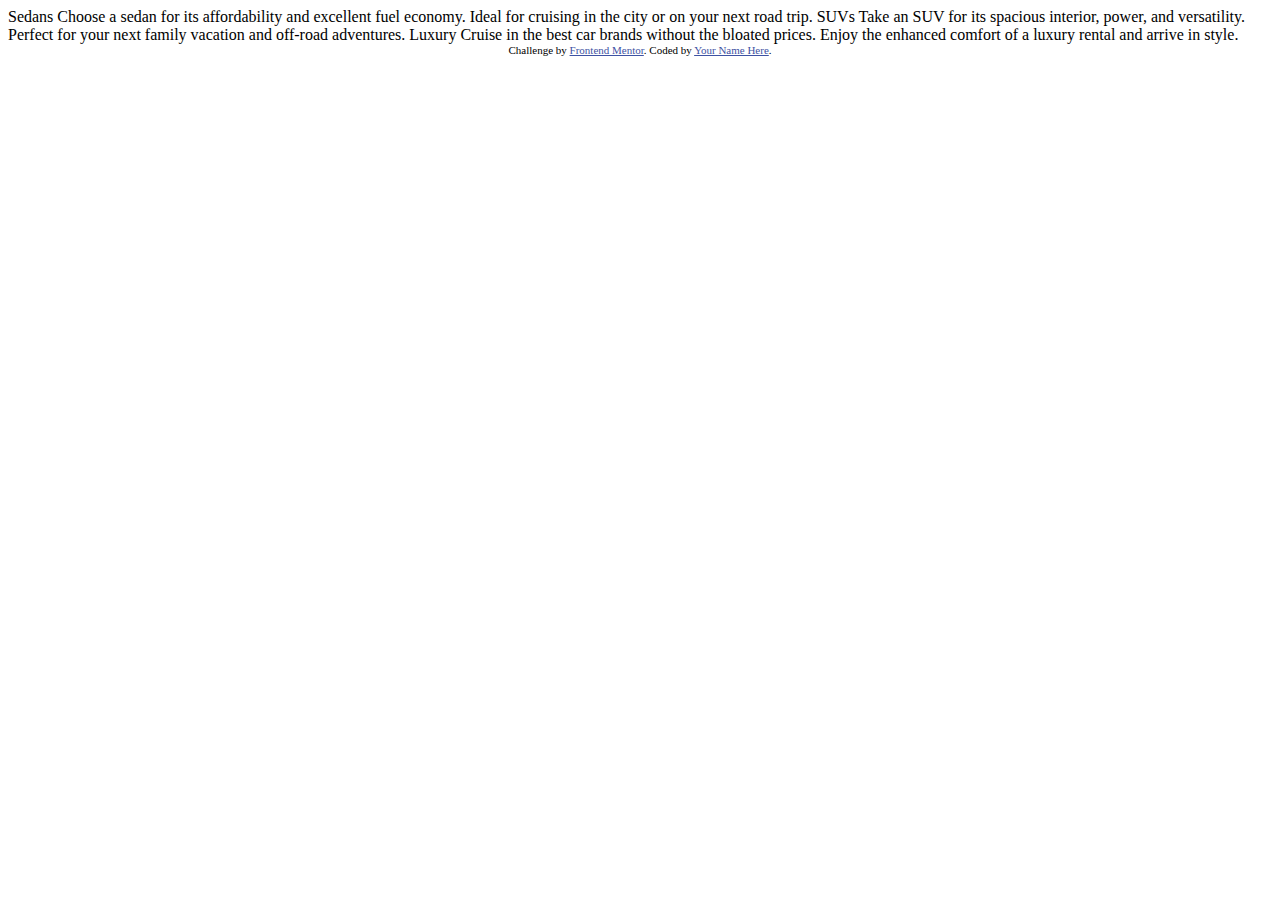
==== Web-Developement/3-column-preview-card-component-main/index.html @ 45ddafed "new project" ====
<!DOCTYPE html>
<html lang="en">
<head>
  <meta charset="UTF-8">
  <meta name="viewport" content="width=device-width, initial-scale=1.0"> <!-- displays site properly based on user's device -->

  <link rel="icon" type="image/png" sizes="32x32" href="./images/favicon-32x32.png">
  
  <title>Frontend Mentor | 3-column preview card component</title>

  <!-- Feel free to remove these styles or customise in your own stylesheet 👍 -->
  <style>
    .attribution { font-size: 11px; text-align: center; }
    .attribution a { color: hsl(228, 45%, 44%); }
  </style>
</head>
<body>
  
  Sedans
  Choose a sedan for its affordability and excellent fuel economy. Ideal for cruising in the city 
  or on your next road trip.

  SUVs
  Take an SUV for its spacious interior, power, and versatility. Perfect for your next family vacation 
  and off-road adventures.

  Luxury
  Cruise in the best car brands without the bloated prices. Enjoy the enhanced comfort of a luxury 
  rental and arrive in style.
  
  <div class="attribution">
    Challenge by <a href="https://www.frontendmentor.io?ref=challenge" target="_blank">Frontend Mentor</a>. 
    Coded by <a href="#">Your Name Here</a>.
  </div>
</body>
</html>
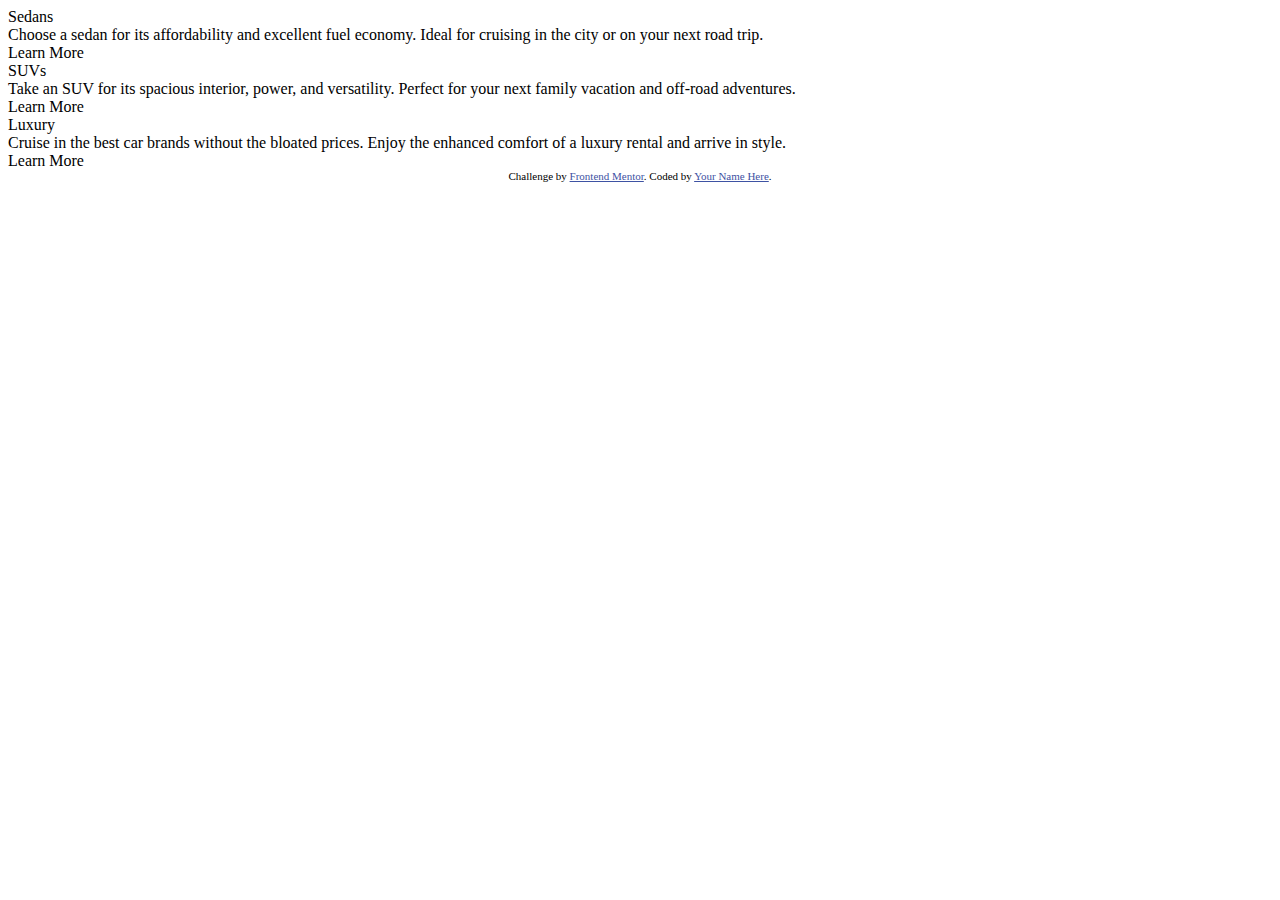
==== commit 657cf475: "organised the html" ====
--- a/Web-Developement/3-column-preview-card-component-main/index.html
+++ b/Web-Developement/3-column-preview-card-component-main/index.html
@@ -15,18 +15,35 @@
   </style>
 </head>
 <body>
+  <div class="container">
+    <div class="card">
+      <div class="type">Sedans</div>
+      <div class="info">  Choose a sedan for its affordability and excellent fuel economy. Ideal for cruising in the city 
+        or on your next road trip.</div>
+      <div class="button">Learn More</div>
+    </div>
+
+    <div class="card">
+      <div class="type">SUVs</div>
+      <div class="info">    Take an SUV for its spacious interior, power, and versatility. Perfect for your next family vacation 
+        and off-road adventures.</div>
+      <div class="button">Learn More</div>
+    </div>
+
+    <div class="card">
+      <div class="type">Luxury</div>
+      <div class="info">   Cruise in the best car brands without the bloated prices. Enjoy the enhanced comfort of a luxury 
+        rental and arrive in style.</div>
+      <div class="button">Learn More</div>
+    </div>
+  </div>
+
+
   
-  Sedans
-  Choose a sedan for its affordability and excellent fuel economy. Ideal for cruising in the city 
-  or on your next road trip.
 
-  SUVs
-  Take an SUV for its spacious interior, power, and versatility. Perfect for your next family vacation 
-  and off-road adventures.
 
-  Luxury
-  Cruise in the best car brands without the bloated prices. Enjoy the enhanced comfort of a luxury 
-  rental and arrive in style.
+  
+ 
   
   <div class="attribution">
     Challenge by <a href="https://www.frontendmentor.io?ref=challenge" target="_blank">Frontend Mentor</a>. 
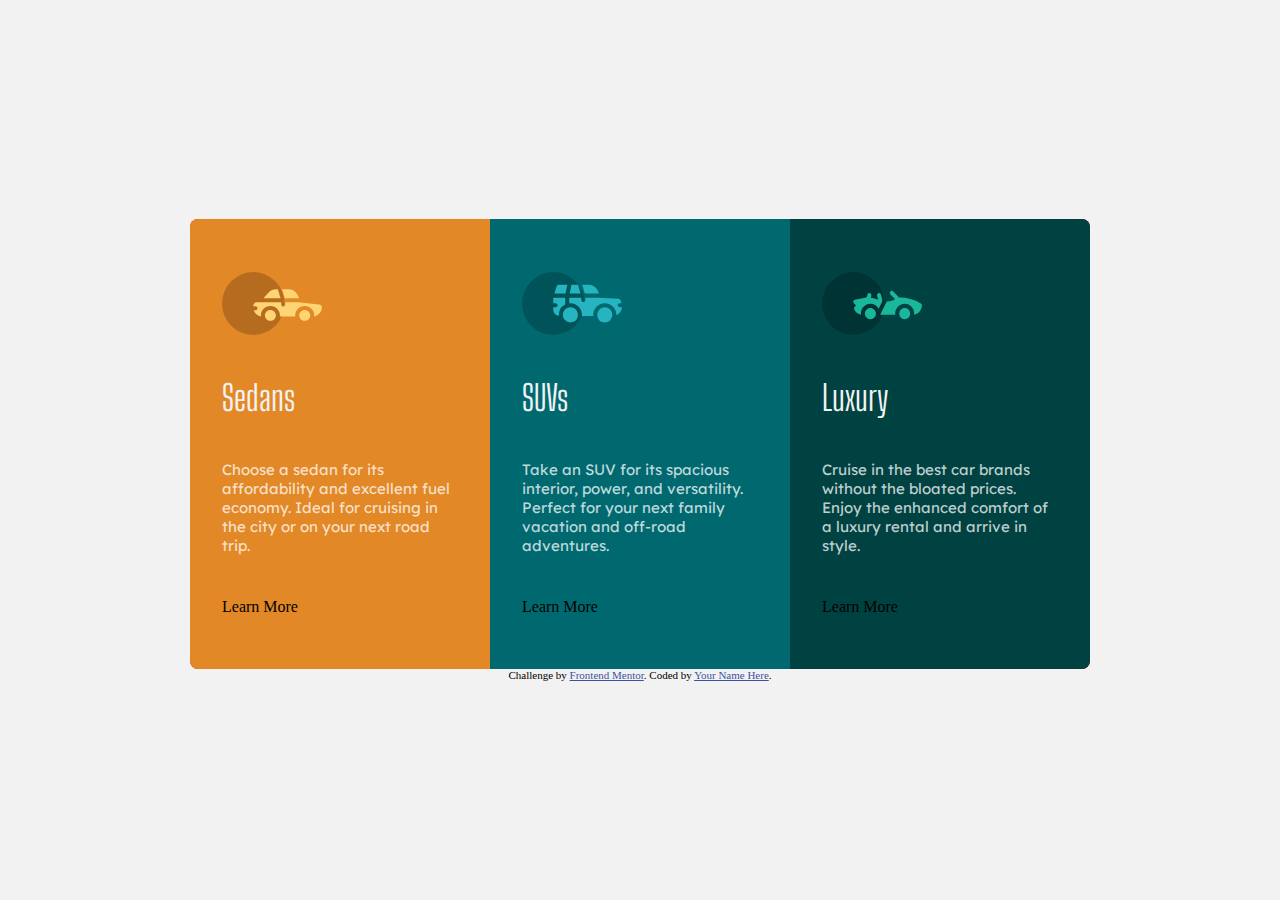
==== commit 6b779c29: "styled the cards" ====
--- a/Web-Developement/3-column-preview-card-component-main/index.html
+++ b/Web-Developement/3-column-preview-card-component-main/index.html
@@ -7,7 +7,7 @@
   <link rel="icon" type="image/png" sizes="32x32" href="./images/favicon-32x32.png">
   
   <title>Frontend Mentor | 3-column preview card component</title>
-
+  <link rel="stylesheet" href="./style.css">
   <!-- Feel free to remove these styles or customise in your own stylesheet 👍 -->
   <style>
     .attribution { font-size: 11px; text-align: center; }
@@ -17,6 +17,7 @@
 <body>
   <div class="container">
     <div class="card">
+      <img src="./images/icon-sedans.svg" alt="icon-sedans" >
       <div class="type">Sedans</div>
       <div class="info">  Choose a sedan for its affordability and excellent fuel economy. Ideal for cruising in the city 
         or on your next road trip.</div>
@@ -24,6 +25,8 @@
     </div>
 
     <div class="card">
+      <img src="./images/icon-suvs.svg" alt="icon-sedans">
+
       <div class="type">SUVs</div>
       <div class="info">    Take an SUV for its spacious interior, power, and versatility. Perfect for your next family vacation 
         and off-road adventures.</div>
@@ -31,6 +34,7 @@
     </div>
 
     <div class="card">
+      <img src="./images/icon-luxury.svg" alt="icon-sedans" >
       <div class="type">Luxury</div>
       <div class="info">   Cruise in the best car brands without the bloated prices. Enjoy the enhanced comfort of a luxury 
         rental and arrive in style.</div>
--- a/Web-Developement/3-column-preview-card-component-main/style.css
+++ b/Web-Developement/3-column-preview-card-component-main/style.css
@@ -0,0 +1,71 @@
+@import url('https://fonts.googleapis.com/css2?family=Big+Shoulders+Display:wght@700&family=Lexend+Deca&display=swap');
+
+*{
+  box-sizing: border-box;
+}
+
+
+body{ 
+  margin: 0;
+  padding: 0;
+  width: 100%;
+  height: 100vh;
+  display: flex;
+  justify-content: center;
+  align-items: center;
+  flex-direction: column;
+  background-color:  hsl(0, 0%, 95%);
+}
+
+
+.container{
+  display: grid;
+  grid-template-columns: 1fr 1fr 1fr;
+  width: Min(900px, 80%);
+  height: 450px;
+  background-color: red;
+  border-radius: 0.5em;
+  overflow: hidden;
+}
+
+
+.card{ 
+
+  display: flex;
+  flex-direction: column;
+  justify-content: space-around;
+  background-color: blue;
+  padding:2em;
+
+}
+
+.card:nth-child(1){
+  background-color: hsl(31, 77%, 52%);
+}
+.card:nth-child(2){
+  background-color: hsl(184, 100%, 22%);
+}
+.card:nth-child(3){
+  background-color: hsl(179, 100%, 13%);
+}
+.card img{ 
+  width: 100px;
+  height: auto;
+}
+
+.type{
+  font-size: 35px;
+  font-family: 'Big Shoulders Display', cursive;
+    color: hsl(0, 0%, 95%);
+}
+.info{
+  font-family: 'Lexend Deca', sans-serif;
+  color: hsla(0, 0%, 100%, 0.75);
+  font-size: 15px;
+
+@media (max-width:600px) {
+  .container{
+    grid-template-columns: 1fr;
+  }
+}
+
